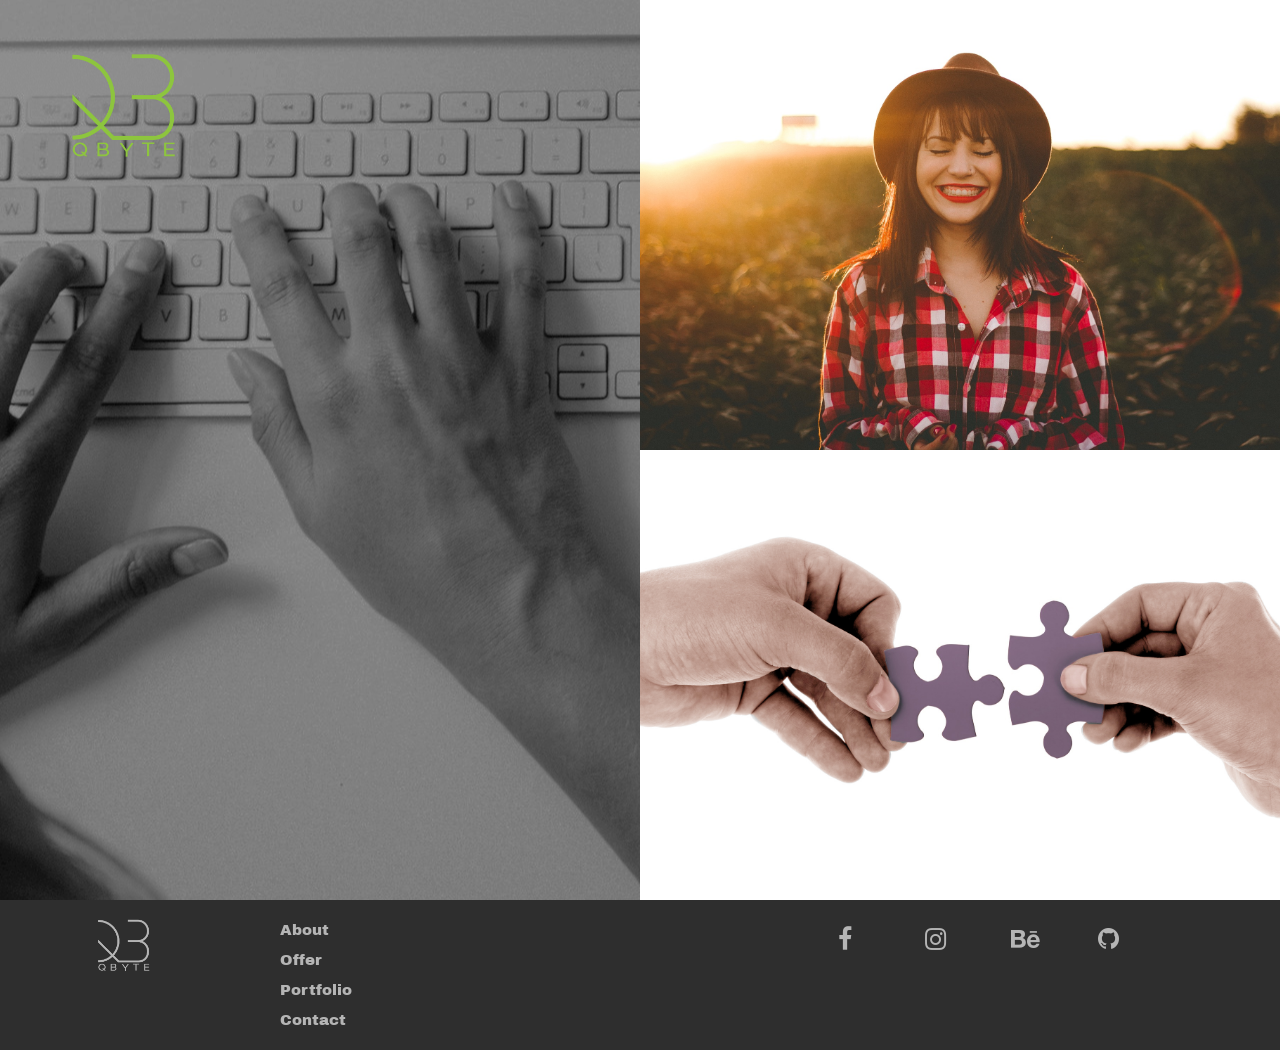
==== index.html @ 2ce36727 "Initial website" ====
<!doctype html>
<html lang="nl-be" class="no-js">
<head>
    <meta charset="utf-8">
    <meta http-equiv="x-ua-compatible" content="ie=edge">
    <title>Qbyte</title>
    <meta name="description" content="Qbyte Webdesign">
    <meta name="author" content="Weronika Wybranowska">
    <meta name="viewport" content="width=device-width, initial-scale=1">

    <link href="https://fonts.googleapis.com/css?family=Archivo+Black" rel="stylesheet">
    <link rel="stylesheet" href="https://maxcdn.bootstrapcdn.com/font-awesome/4.7.0/css/font-awesome.min.css">
    <link rel="stylesheet" href="css/vendor/normalize.css">
    <link rel="stylesheet" href="css/grid.css">
    <link rel="stylesheet" href="css/main.css">
    <!--[if lt IE 9]>
    <script src="js/vendor/html5shim.js"></script>
    <![endif]-->
    <script src="js/vendor/modernizr-2.8.3.min.js"></script>
</head>
<body>
<!--[if lt IE 8]>
<p class="browserupgrade">You are using an <strong>outdated</strong> browser. Please <a href="http://browsehappy.com/">upgrade
    your browser</a> to improve your experience.</p>
<![endif]-->

<header>
    <a href="index.html">
        <img src="img/logo.png" alt="">
    </a>
</header>

<main class="grid__wrapper">
    <div class="grid__row">
        <section id="intro" class="grid__column-6 home-image">
            <a href="about.html" class="home-overlay-content">
                <p>
                    We are a young, creative and dynamic company which will help you make your dreams come true.<br>Well...<br>At least some of them.<br>
                    <span>Get to know more >></span>
                </p>
            </a>
            <!--<h1>We are a young, creative and dynamic company which will help you make your dreams come true. Well at least some of them.</h1>-->
        </section>

        <section id="impress" class="grid__column-6 no-padding home-image">
            <div id="impress-color" class="home-image-color"></div>
            <a href="offer.html" class="home-overlay-content">
                <p>
                    Impress. Encourage.<br>Get what you want.<br>Thanks to us.<br>
                    <span>Get to know more >></span>
                </p>
            </a>
        </section>

        <section id="questions" class="grid__column-6 no-padding home-image">
            <div id="questions-color" class="home-image-color"></div>
            <a href="contact.html" class="home-overlay-content">
                <p>
                    Questions?<br>Get in touch!<br>
                    <span>Get to know more >></span>
                </p>
            </a>
        </section>
    </div>
</main>
<footer class="grid__wrapper">
    <section class="grid__container">
        <div class="grid__row">
            <div class="grid__column-2">
                <a href="index.html"><img src="img/logo-gray.png" alt=""></a>
            </div>
            <nav class="grid__column-2">
                <ul>
                    <li><a href="about.html">About</a></li>
                    <li><a href="offer.html">Offer</a></li>
                    <li><a href="portfolio.html">Portfolio</a></li>
                    <li><a href="contact.html">Contact</a></li>
                </ul>
            </nav>
            <div class="grid__column-4 grid__offset-4">
                <nav class="icons-menu">
                    <ul>
                        <li><a href="http://www.facebook.com"><i class="fa fa-facebook" aria-hidden="true"></i></a></li>
                        <li><a href="http://www.instagram.com"><i class="fa fa-instagram" aria-hidden="true"></i></a></li>
                        <li><a href="http://www.behance.com"><i class="fa fa-behance" aria-hidden="true"></i></a></li>
                        <li><a href="http://www.github.com"><i class="fa fa-github" aria-hidden="true"></i></a></li>
                    </ul>
                </nav>
            </div>
        </div>
    </section>
</footer>


<script src="js/main.js"></script>
</body>
</html>
---- css/grid.css ----
@charset "UTF-8";
/* CSS Document */

* {
    box-sizing: border-box;
 }

.grid__wrapper {
    display: block;
    margin: 0;
    padding: 0;
}

.grid__container {
    display: block;
    width: 1140px;
    margin: 0 auto;
    padding: 0 12px;
}

.grid__row {
    display: block;
    margin: 0;
    padding: 0;
    overflow: hidden;
}

.grid__wrapper:after,
.grid__container:after,
.grid__row:after {
    content: "";
    display: table;
    clear: both;
}

/* Definitie voor de kolommen
--------------------------------------- */

.grid__column-12 { width: 100%; }
.grid__column-11 { width: 91.666666666667%; }
.grid__column-10 { width: 83.333333333333%; }
.grid__column-9 {  width: 75%; }
.grid__column-8 {  width: 66.666666666667%; }
.grid__column-7 {  width: 58.333333333333%; }
.grid__column-6 {  width: 50%; }
.grid__column-5 {  width: 41.666666666667%; }
.grid__column-4 {  width: 33.333333333333%; }
.grid__column-3 {  width: 25%; }
.grid__column-2 {  width: 16.666666666667%; }
.grid__column-1 {  width: 8.333333333333%; }

.grid__column-12,
.grid__column-11,
.grid__column-10,
.grid__column-9,
.grid__column-8,
.grid__column-7,
.grid__column-6,
.grid__column-5,
.grid__column-4,
.grid__column-3,
.grid__column-2,
.grid__column-1 {
    position: relative;
    float: left;
    padding: 0 12px;
}


/* Kolommen verplaatsen
------------------------------------- */
.grid__offset-12 { margin-left: 100%; }
.grid__offset-11 { margin-left: 91.666666666667%; }
.grid__offset-10 { margin-left: 83.333333333333%; }
.grid__offset-9 {  margin-left: 75%; }
.grid__offset-8 {  margin-left: 66.666666666667%; }
.grid__offset-7 {  margin-left: 58.333333333333%; }
.grid__offset-6 {  margin-left: 50%; }
.grid__offset-5 {  margin-left: 41.666666666667%; }
.grid__offset-4 {  margin-left: 33.333333333333%; }
.grid__offset-3 {  margin-left: 25%; }
.grid__offset-2 {  margin-left: 16.666666666667%; }
.grid__offset-1 {  margin-left: 8.333333333333%; }


/* Kolommen als test zichtbaar maken
------------------------------------- */

.grid__development .grid__wrapper {
    background: rgba(255, 0, 0, 0.4);
}
.grid__development .grid__container {
    background: rgba(0, 255, 0, 0.4);
}
.grid__development .grid__row {
    background: rgba(0, 0, 255, 0.4);
}
.grid__development *[class*="grid__column-"] {
    background: rgba(255, 255, 0, 0.4);
    height: 64px;
    margin-bottom: 12px;

    text-align: center;
    line-height: 64px;
}
.grid__development *[class*="grid__column-"] > * {
    background: rgba(255, 0, 255, 0.4);
}
---- css/main.css ----
/*

    GENERAL

*/

html {
    color: #222;
    font-size: 62.5%;
    line-height: 1.4;
}

html, body {
    margin: 0;
    padding: 0;
    font-family: 'Archivo Black', sans-serif;
}

.clearfix:before,
.clearfix:after {
    content: " "; /* 1 */
    display: table; /* 2 */
}

.clearfix:after {
    clear: both;
}

p {
    font-size: 1.4rem;
}

.browserupgrade {
    margin:0;
    background: #ccc;
    color: #000;
    padding:0;
    position: absolute;
    height:100%;
    width:100%;
    z-index: 999999;
}

.no-padding {
    padding: 0;
}

/*

    HOME

*/

header {
    position: absolute;
    z-index: 10;
    top: 5vh;
    left: 5vw;
}

header a img {
    height: 120px;
    width: auto;
}

#intro {
    height: 100vh;
    background: url("../img/pexels-photo-grayscale.jpg") left;
    padding: 0;
}

.home-image {
    height: 50vh;
    -webkit-background-size:cover;
    background-size:cover;
}

.home-image-color {
    height: 100%;
    -webkit-background-size:cover;
    background-size:cover;
    opacity: 1;
    transition: 0.4s all;
    z-index: 10;
}

.home-image:hover .home-image-color{
    opacity: 0;
}

.home-image:hover .home-overlay-content {
    opacity: 1;
}

.home-overlay-content {
    top: 50%;
    position: absolute;
    transition: 0.4s all;
    opacity: 0;
    width: 100%;
    display: block;
}

.home-overlay-content p {
    transform: translate(0, -35%);
    margin: 0;
    padding: 0 15%;
    display:inline-block;
    width: 100%;
    font-size: 3rem;
    text-align: center;
    line-height: 60px;
    color: #fff;
    text-shadow: 2px 2px 8px #000000;
}

.home-overlay-content span {
    font-size: 2rem;
    font-weight: 300;
    color: #8dc53e;
}

#impress {
    background-image: url("../img/pexels-photo-300122-grayscale.jpeg");
}
#impress-color {
    background-image: url("../img/pexels-photo-300122.jpeg");
}
#questions {
    background-image: url("../img/pexels-photo-164531.jpg");
}
#questions-color {
    background-image: url("../img/pexels-photo-164531-color.jpg");
}

/*

    FOOTER

*/

footer {
    background-color: #2e2e2e;
}

footer .grid__row {
    padding: 15px 0;
}

footer img{
    height: 60px;
    width: auto;
}

footer nav ul {
    margin: 0;
    padding: 0;
}

footer nav ul li{
    list-style: none;
}

footer nav ul li a {
    font-size: 1.5rem;
    text-decoration: none;
    color: #b5b5b5;
    vertical-align: top;
    line-height: 30px;
}

footer nav ul li a:hover {
    color: #8dc53e;
}

footer nav.icons-menu ul li {
    display: inline-block;
    padding: 10px 0;
    width: 24%;
}

footer nav.icons-menu ul li a {
    font-size: 2.5rem;
}
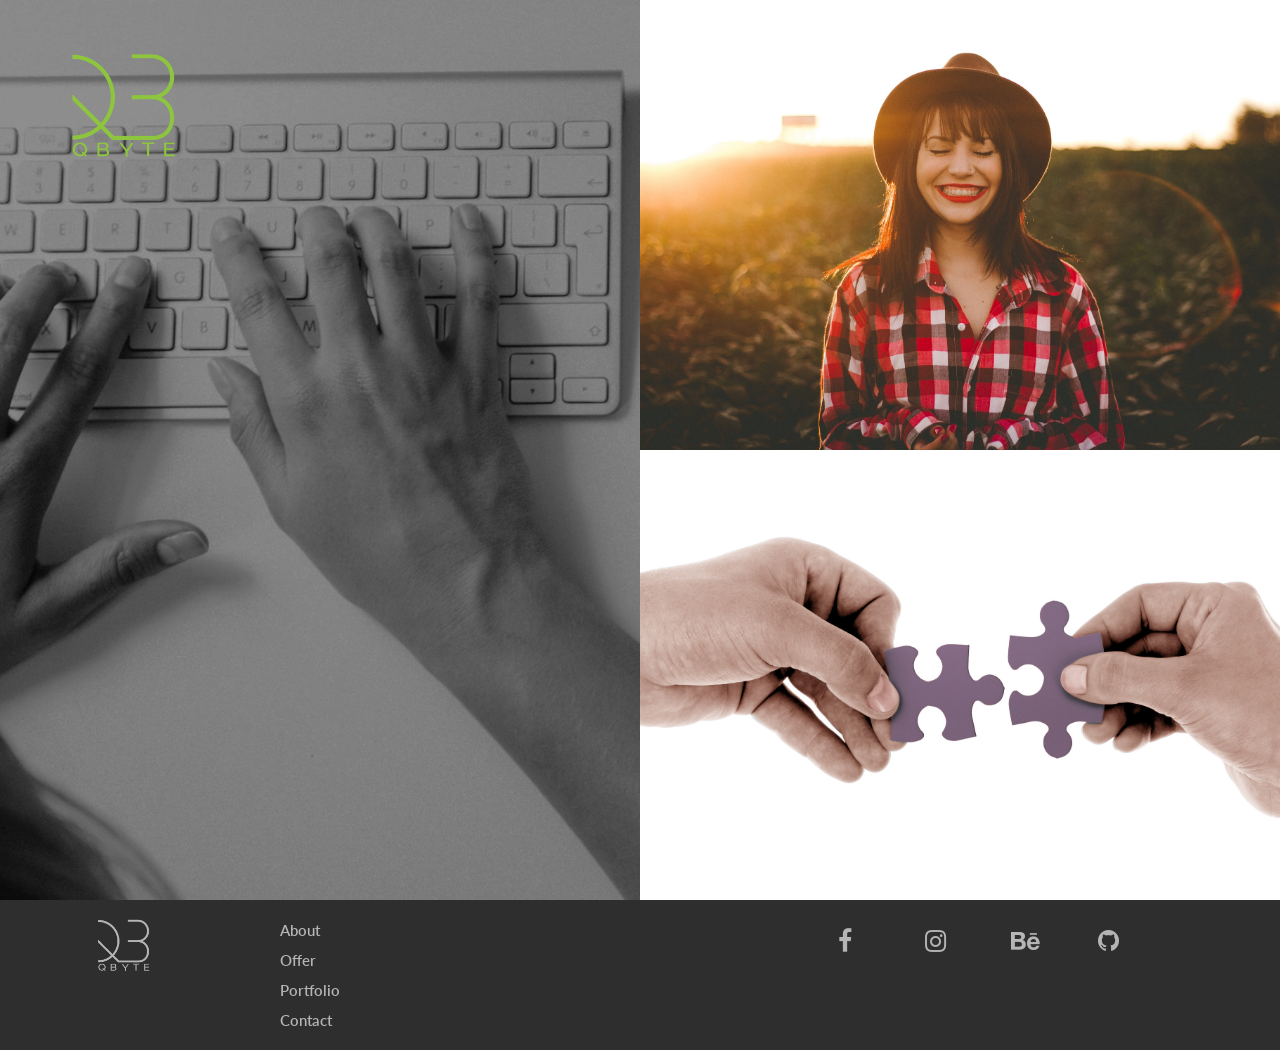
==== commit 185ef06c: "About, contact" ====
--- a/index.html
+++ b/index.html
@@ -8,11 +8,11 @@
     <meta name="author" content="Weronika Wybranowska">
     <meta name="viewport" content="width=device-width, initial-scale=1">
 
-    <link href="https://fonts.googleapis.com/css?family=Archivo+Black" rel="stylesheet">
     <link rel="stylesheet" href="https://maxcdn.bootstrapcdn.com/font-awesome/4.7.0/css/font-awesome.min.css">
     <link rel="stylesheet" href="css/vendor/normalize.css">
     <link rel="stylesheet" href="css/grid.css">
     <link rel="stylesheet" href="css/main.css">
+    <link rel="stylesheet" href="css/home.css">
     <!--[if lt IE 9]>
     <script src="js/vendor/html5shim.js"></script>
     <![endif]-->
--- a/css/main.css
+++ b/css/main.css
@@ -1,8 +1,14 @@
+@import url('https://fonts.googleapis.com/css?family=Lato');
+@import url('https://fonts.googleapis.com/css?family=Archivo+Black');
+
+
 /*
 
     GENERAL
 
 */
+
+
 
 html {
     color: #222;
@@ -13,7 +19,8 @@
 html, body {
     margin: 0;
     padding: 0;
-    font-family: 'Archivo Black', sans-serif;
+    font-family: 'Lato', sans-serif;
+    font-weight: 600;
 }
 
 .clearfix:before,
@@ -26,8 +33,12 @@
     clear: both;
 }
 
-p {
+html * {
     font-size: 1.4rem;
+}
+
+h1 {
+    font-size: 3.5rem;
 }
 
 .browserupgrade {
@@ -47,90 +58,76 @@
 
 /*
 
-    HOME
+    HEADER
 
 */
 
 header {
-    position: absolute;
-    z-index: 10;
-    top: 5vh;
-    left: 5vw;
+    height: 63px;
 }
 
-header a img {
-    height: 120px;
-    width: auto;
+header div {
+    height: 100%;
 }
 
-#intro {
-    height: 100vh;
-    background: url("../img/pexels-photo-grayscale.jpg") left;
-    padding: 0;
+header img {
+    height: 60px;
 }
 
-.home-image {
-    height: 50vh;
-    -webkit-background-size:cover;
-    background-size:cover;
+header #header-bars button {
+    height: 40px;
+    width: 40px;
+    background: url('../img/bars.png') center no-repeat;
+    border: none;
+    position: absolute;
+    top: 50%;
+    left: 50%;
+    transform: translate(-50%, -50%);
+    outline: none;
 }
 
-.home-image-color {
+header #header-bars {
     height: 100%;
-    -webkit-background-size:cover;
-    background-size:cover;
-    opacity: 1;
-    transition: 0.4s all;
-    z-index: 10;
 }
 
-.home-image:hover .home-image-color{
-    opacity: 0;
+/*
+
+    NAV
+
+*/
+
+body > nav {
+    z-index: 100;
+    position: absolute;
+    display: none;
+    width: 100%;
+    font-size: 2.5rem;
+    background-color: rgba(235,235,235, 0.96);
 }
 
-.home-image:hover .home-overlay-content {
-    opacity: 1;
+body > nav ul {
+    margin: 0;
+    padding: 0;
+    list-style: none;
+    width: 100%;
 }
 
-.home-overlay-content {
-    top: 50%;
-    position: absolute;
-    transition: 0.4s all;
-    opacity: 0;
+body > nav ul li {
     width: 100%;
+    text-align: center;
+
+}
+
+body > nav ul li a {
+    text-decoration: none;
+    color: #000;
+    width: 100%;
+    padding: 10px;
     display: block;
 }
 
-.home-overlay-content p {
-    transform: translate(0, -35%);
-    margin: 0;
-    padding: 0 15%;
-    display:inline-block;
-    width: 100%;
-    font-size: 3rem;
-    text-align: center;
-    line-height: 60px;
-    color: #fff;
-    text-shadow: 2px 2px 8px #000000;
-}
-
-.home-overlay-content span {
-    font-size: 2rem;
-    font-weight: 300;
+body > nav ul li a:hover {
     color: #8dc53e;
-}
-
-#impress {
-    background-image: url("../img/pexels-photo-300122-grayscale.jpeg");
-}
-#impress-color {
-    background-image: url("../img/pexels-photo-300122.jpeg");
-}
-#questions {
-    background-image: url("../img/pexels-photo-164531.jpg");
-}
-#questions-color {
-    background-image: url("../img/pexels-photo-164531-color.jpg");
 }
 
 /*
--- a/css/home.css
+++ b/css/home.css
@@ -0,0 +1,93 @@
+/*
+
+    HOME
+
+*/
+
+header {
+    position: absolute;
+    z-index: 10;
+    top: 5vh;
+    left: 5vw;
+}
+
+header a img {
+    height: 120px;
+    width: auto;
+}
+
+main {
+    font-family: 'Archivo Black', sans-serif;
+}
+
+#intro {
+    height: 100vh;
+    background: url("../img/pexels-photo-grayscale.jpg") left no-repeat;
+    background-size: auto 100%;
+    padding: 0;
+}
+
+.home-image {
+    height: 50vh;
+    -webkit-background-size:cover;
+    background-size:cover;
+}
+
+.home-image-color {
+    height: 100%;
+    -webkit-background-size:cover;
+    background-size:cover;
+    opacity: 1;
+    transition: 0.4s all;
+    z-index: 10;
+}
+
+.home-image:hover .home-image-color{
+    opacity: 0;
+}
+
+.home-image:hover .home-overlay-content {
+    opacity: 1;
+}
+
+.home-overlay-content {
+    top: 50%;
+    position: absolute;
+    transition: 0.4s all;
+    opacity: 0;
+    width: 100%;
+    display: block;
+}
+
+.home-overlay-content p {
+    transform: translate(0, -35%);
+    margin: 0;
+    padding: 0 15%;
+    display:inline-block;
+    width: 100%;
+    font-size: 3rem;
+    text-align: center;
+    line-height: 60px;
+    color: #fff;
+    text-shadow: 2px 2px 16px #000000;
+}
+
+.home-overlay-content span {
+    font-size: 2rem;
+    font-weight: 300;
+    color: #8dc53e;
+    font-family: 'Lato', sans-serif;
+}
+
+#impress {
+    background-image: url("../img/pexels-photo-300122-grayscale.jpeg");
+}
+#impress-color {
+    background-image: url("../img/pexels-photo-300122.jpeg");
+}
+#questions {
+    background-image: url("../img/pexels-photo-164531.jpg");
+}
+#questions-color {
+    background-image: url("../img/pexels-photo-164531-color.jpg");
+}
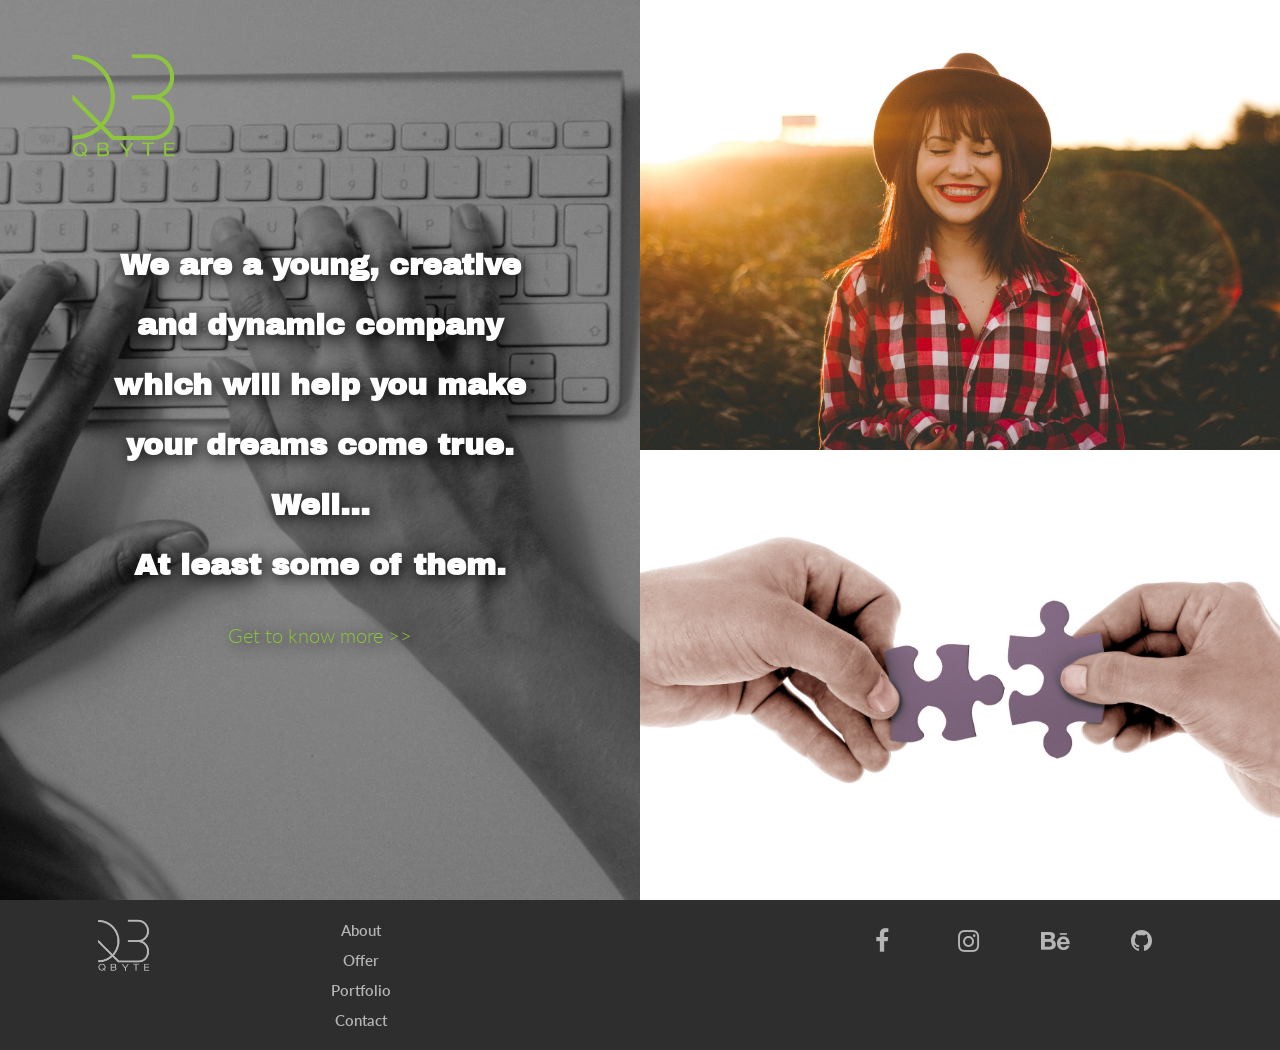
==== commit 63248698: "Additional pages and initial mobile" ====
--- a/index.html
+++ b/index.html
@@ -28,12 +28,21 @@
     <a href="index.html">
         <img src="img/logo.png" alt="">
     </a>
+
+    <nav>
+        <ul>
+            <li><a href="index.html">Home</a></li>
+            <li><a href="about.html">About</a></li>
+            <li><a href="offer.html">Offer</a></li>
+            <li><a href="contact.html">Contact</a></li>
+        </ul>
+    </nav>
 </header>
 
 <main class="grid__wrapper">
     <div class="grid__row">
         <section id="intro" class="grid__column-6 home-image">
-            <a href="about.html" class="home-overlay-content">
+            <a href="about.html" class="home-overlay-content home-overlay-content-left">
                 <p>
                     We are a young, creative and dynamic company which will help you make your dreams come true.<br>Well...<br>At least some of them.<br>
                     <span>Get to know more >></span>
--- a/css/grid.css
+++ b/css/grid.css
@@ -5,104 +5,111 @@
     box-sizing: border-box;
  }
 
-.grid__wrapper {
-    display: block;
-    margin: 0;
-    padding: 0;
-}
 
-.grid__container {
-    display: block;
-    width: 1140px;
-    margin: 0 auto;
-    padding: 0 12px;
-}
+@media (min-width: 1141px) {
+    .grid__wrapper {
+        display: block;
+        margin: 0;
+        padding: 0;
+    }
 
-.grid__row {
-    display: block;
-    margin: 0;
-    padding: 0;
-    overflow: hidden;
-}
+    .grid__container {
+        display: block;
+        width: 1140px;
+        margin: 0 auto;
+        padding: 0 12px;
+    }
 
-.grid__wrapper:after,
-.grid__container:after,
-.grid__row:after {
-    content: "";
-    display: table;
-    clear: both;
-}
+    .grid__row {
+        display: block;
+        margin: 0;
+        padding: 0;
+        overflow: hidden;
+    }
 
-/* Definitie voor de kolommen
---------------------------------------- */
+    .grid__wrapper:after,
+    .grid__container:after,
+    .grid__row:after {
+        content: "";
+        display: table;
+        clear: both;
+    }
 
-.grid__column-12 { width: 100%; }
-.grid__column-11 { width: 91.666666666667%; }
-.grid__column-10 { width: 83.333333333333%; }
-.grid__column-9 {  width: 75%; }
-.grid__column-8 {  width: 66.666666666667%; }
-.grid__column-7 {  width: 58.333333333333%; }
-.grid__column-6 {  width: 50%; }
-.grid__column-5 {  width: 41.666666666667%; }
-.grid__column-4 {  width: 33.333333333333%; }
-.grid__column-3 {  width: 25%; }
-.grid__column-2 {  width: 16.666666666667%; }
-.grid__column-1 {  width: 8.333333333333%; }
+    /* Definitie voor de kolommen
+    --------------------------------------- */
 
-.grid__column-12,
-.grid__column-11,
-.grid__column-10,
-.grid__column-9,
-.grid__column-8,
-.grid__column-7,
-.grid__column-6,
-.grid__column-5,
-.grid__column-4,
-.grid__column-3,
-.grid__column-2,
-.grid__column-1 {
-    position: relative;
-    float: left;
-    padding: 0 12px;
+    .grid__column-12 { width: 100%; }
+    .grid__column-11 { width: 91.666666666667%; }
+    .grid__column-10 { width: 83.333333333333%; }
+    .grid__column-9 {  width: 75%; }
+    .grid__column-8 {  width: 66.666666666667%; }
+    .grid__column-7 {  width: 58.333333333333%; }
+    .grid__column-6 {  width: 50%; }
+    .grid__column-5 {  width: 41.666666666667%; }
+    .grid__column-4 {  width: 33.333333333333%; }
+    .grid__column-3 {  width: 25%; }
+    .grid__column-2 {  width: 16.666666666667%; }
+    .grid__column-1 {  width: 8.333333333333%; }
+
+    .grid__column-12,
+    .grid__column-11,
+    .grid__column-10,
+    .grid__column-9,
+    .grid__column-8,
+    .grid__column-7,
+    .grid__column-6,
+    .grid__column-5,
+    .grid__column-4,
+    .grid__column-3,
+    .grid__column-2,
+    .grid__column-1 {
+        position: relative;
+        float: left;
+        padding: 0 12px;
+    }
+
+
+    /* Kolommen verplaatsen
+    ------------------------------------- */
+    .grid__offset-12 { margin-left: 100%; }
+    .grid__offset-11 { margin-left: 91.666666666667%; }
+    .grid__offset-10 { margin-left: 83.333333333333%; }
+    .grid__offset-9 {  margin-left: 75%; }
+    .grid__offset-8 {  margin-left: 66.666666666667%; }
+    .grid__offset-7 {  margin-left: 58.333333333333%; }
+    .grid__offset-6 {  margin-left: 50%; }
+    .grid__offset-5 {  margin-left: 41.666666666667%; }
+    .grid__offset-4 {  margin-left: 33.333333333333%; }
+    .grid__offset-3 {  margin-left: 25%; }
+    .grid__offset-2 {  margin-left: 16.666666666667%; }
+    .grid__offset-1 {  margin-left: 8.333333333333%; }
+
+
+    /* Kolommen als test zichtbaar maken
+    ------------------------------------- */
+
+    .grid__development .grid__wrapper {
+        background: rgba(255, 0, 0, 0.4);
+    }
+    .grid__development .grid__container {
+        background: rgba(0, 255, 0, 0.4);
+    }
+    .grid__development .grid__row {
+        background: rgba(0, 0, 255, 0.4);
+    }
+    .grid__development *[class*="grid__column-"] {
+        background: rgba(255, 255, 0, 0.4);
+        height: 64px;
+        margin-bottom: 12px;
+
+        text-align: center;
+        line-height: 64px;
+    }
+    .grid__development *[class*="grid__column-"] > * {
+        background: rgba(255, 0, 255, 0.4);
+    }
 }
 
 
-/* Kolommen verplaatsen
-------------------------------------- */
-.grid__offset-12 { margin-left: 100%; }
-.grid__offset-11 { margin-left: 91.666666666667%; }
-.grid__offset-10 { margin-left: 83.333333333333%; }
-.grid__offset-9 {  margin-left: 75%; }
-.grid__offset-8 {  margin-left: 66.666666666667%; }
-.grid__offset-7 {  margin-left: 58.333333333333%; }
-.grid__offset-6 {  margin-left: 50%; }
-.grid__offset-5 {  margin-left: 41.666666666667%; }
-.grid__offset-4 {  margin-left: 33.333333333333%; }
-.grid__offset-3 {  margin-left: 25%; }
-.grid__offset-2 {  margin-left: 16.666666666667%; }
-.grid__offset-1 {  margin-left: 8.333333333333%; }
 
 
-/* Kolommen als test zichtbaar maken
-------------------------------------- */
-
-.grid__development .grid__wrapper {
-    background: rgba(255, 0, 0, 0.4);
-}
-.grid__development .grid__container {
-    background: rgba(0, 255, 0, 0.4);
-}
-.grid__development .grid__row {
-    background: rgba(0, 0, 255, 0.4);
-}
-.grid__development *[class*="grid__column-"] {
-    background: rgba(255, 255, 0, 0.4);
-    height: 64px;
-    margin-bottom: 12px;
-
-    text-align: center;
-    line-height: 64px;
-}
-.grid__development *[class*="grid__column-"] > * {
-    background: rgba(255, 0, 255, 0.4);
-}
--- a/css/main.css
+++ b/css/main.css
@@ -7,8 +7,6 @@
     GENERAL
 
 */
-
-
 
 html {
     color: #222;
@@ -52,42 +50,50 @@
     z-index: 999999;
 }
 
+.uppercase {
+    text-transform: uppercase;
+}
+
 .no-padding {
     padding: 0;
 }
 
+
 /*
 
     HEADER
 
 */
 
-header {
-    height: 63px;
-}
-
-header div {
-    height: 100%;
-}
-
-header img {
-    height: 60px;
-}
-
-header #header-bars button {
-    height: 40px;
-    width: 40px;
-    background: url('../img/bars.png') center no-repeat;
-    border: none;
-    position: absolute;
-    top: 50%;
-    left: 50%;
-    transform: translate(-50%, -50%);
-    outline: none;
-}
-
-header #header-bars {
-    height: 100%;
+
+@media (min-width: 1141px) {
+    header {
+        height: 63px;
+    }
+
+    header div {
+        height: 100%;
+    }
+
+    header img {
+        height: 60px;
+    }
+
+    header #header-bars button {
+        height: 40px;
+        width: 40px;
+        background: url('../img/bars.png') center no-repeat;
+        border: none;
+        position: absolute;
+        top: 50%;
+        left: 50%;
+        transform: translate(-50%, -50%);
+        outline: none;
+    }
+
+    header #header-bars {
+        height: 100%;
+    }
 }
 
 /*
@@ -96,38 +102,44 @@
 
 */
 
-body > nav {
-    z-index: 100;
-    position: absolute;
-    display: none;
-    width: 100%;
-    font-size: 2.5rem;
-    background-color: rgba(235,235,235, 0.96);
-}
-
-body > nav ul {
-    margin: 0;
-    padding: 0;
-    list-style: none;
-    width: 100%;
-}
-
-body > nav ul li {
-    width: 100%;
-    text-align: center;
-
-}
-
-body > nav ul li a {
-    text-decoration: none;
-    color: #000;
-    width: 100%;
-    padding: 10px;
-    display: block;
-}
-
-body > nav ul li a:hover {
-    color: #8dc53e;
+@media (min-width: 1141px) {
+
+    body > nav {
+        z-index: 100;
+        position: absolute;
+        display: none;
+        width: 100%;
+        font-size: 2.5rem;
+        background-color: rgba(235,235,235, 0.96);
+    }
+
+    body > nav ul {
+        margin: 0;
+        padding: 0;
+        list-style: none;
+        width: 100%;
+    }
+
+    body > nav ul li {
+        width: 100%;
+        text-align: center;
+
+    }
+
+    body > nav ul li a {
+        text-decoration: none;
+        color: #000;
+        width: 100%;
+        padding: 20px;
+        display: block;
+        font-size: 2rem;
+    }
+
+    body > nav ul li a:hover {
+        color: #f7fcff;
+        background-color: #dadada;
+    }
+
 }
 
 /*
@@ -140,13 +152,8 @@
     background-color: #2e2e2e;
 }
 
-footer .grid__row {
-    padding: 15px 0;
-}
-
-footer img{
-    height: 60px;
-    width: auto;
+footer img {
+    display: none;
 }
 
 footer nav ul {
@@ -156,26 +163,58 @@
 
 footer nav ul li{
     list-style: none;
+    text-align: center;
 }
 
 footer nav ul li a {
     font-size: 1.5rem;
     text-decoration: none;
     color: #b5b5b5;
-    vertical-align: top;
     line-height: 30px;
 }
 
-footer nav ul li a:hover {
-    color: #8dc53e;
-}
-
-footer nav.icons-menu ul li {
+footer .icons-menu ul {
+    text-align: center;
+}
+
+footer .icons-menu ul li {
     display: inline-block;
-    padding: 10px 0;
-    width: 24%;
-}
-
-footer nav.icons-menu ul li a {
-    font-size: 2.5rem;
-}
+    padding: 0 10px;
+}
+
+@media (min-width: 1141px) {
+
+
+    footer .grid__row {
+        padding: 15px 0;
+    }
+    footer img{
+        height: 60px;
+        width: auto;
+        display: block;
+    }
+
+    footer nav ul li a {
+        text-align: left;
+        font-size: 1.5rem;
+        text-decoration: none;
+        color: #b5b5b5;
+        vertical-align: top;
+        line-height: 30px;
+    }
+
+    footer nav ul li a:hover {
+        color: #8dc53e;
+    }
+
+    footer nav.icons-menu ul li {
+        display: inline-block;
+        padding: 10px 0;
+        width: 24%;
+    }
+
+    footer nav.icons-menu ul li a {
+        font-size: 2.5rem;
+    }
+
+}
--- a/css/home.css
+++ b/css/home.css
@@ -4,16 +4,23 @@
 
 */
 
+p {
+    margin: 0;
+    padding: 0;
+}
+
 header {
-    position: absolute;
-    z-index: 10;
-    top: 5vh;
-    left: 5vw;
+    height: 100%;
+    border-bottom: 1px solid #000;
 }
 
 header a img {
-    height: 120px;
+    height: 90px;
     width: auto;
+}
+
+header > nav {
+    display: none;
 }
 
 main {
@@ -21,73 +28,115 @@
 }
 
 #intro {
-    height: 100vh;
-    background: url("../img/pexels-photo-grayscale.jpg") left no-repeat;
-    background-size: auto 100%;
-    padding: 0;
+    background: url("../img/pexels-photo-grayscale.jpg") 0 25% no-repeat;
 }
 
 .home-image {
-    height: 50vh;
-    -webkit-background-size:cover;
-    background-size:cover;
-}
-
-.home-image-color {
-    height: 100%;
-    -webkit-background-size:cover;
-    background-size:cover;
-    opacity: 1;
-    transition: 0.4s all;
-    z-index: 10;
-}
-
-.home-image:hover .home-image-color{
-    opacity: 0;
-}
-
-.home-image:hover .home-overlay-content {
-    opacity: 1;
+    height: 40vh;
+    -webkit-background-size: cover;
+    background-size: cover;
+    position: relative;
 }
 
 .home-overlay-content {
-    top: 50%;
-    position: absolute;
-    transition: 0.4s all;
-    opacity: 0;
     width: 100%;
     display: block;
+    text-align: center;
+    position: absolute;
+    top: 50%;
+    transform: translate(0, -50%);
 }
 
 .home-overlay-content p {
-    transform: translate(0, -35%);
     margin: 0;
-    padding: 0 15%;
-    display:inline-block;
+    padding: 0 5%;
+    display: inline-block;
     width: 100%;
-    font-size: 3rem;
+    font-size: 1.5rem;
     text-align: center;
-    line-height: 60px;
+    line-height: 20px;
     color: #fff;
     text-shadow: 2px 2px 16px #000000;
 }
 
 .home-overlay-content span {
-    font-size: 2rem;
+    font-size: 1.5rem;
     font-weight: 300;
     color: #8dc53e;
     font-family: 'Lato', sans-serif;
+    display: block;
+    padding-top: 10px;
 }
-
 #impress {
-    background-image: url("../img/pexels-photo-300122-grayscale.jpeg");
-}
-#impress-color {
     background-image: url("../img/pexels-photo-300122.jpeg");
 }
 #questions {
-    background-image: url("../img/pexels-photo-164531.jpg");
-}
-#questions-color {
     background-image: url("../img/pexels-photo-164531-color.jpg");
 }
+
+@media (min-width: 1141px) {
+    header {
+        position: absolute;
+        z-index: 10;
+        top: 5vh;
+        left: 5vw;
+        border:none;
+    }
+    header a img {
+        height: 120px;
+        width: auto;
+    }
+    #intro {
+        height: 100vh;
+        background-size: auto 100%;
+        padding: 0;
+    }
+    .home-image {
+        height: 50vh;
+    }
+    .home-image-color {
+        height: 100%;
+        -webkit-background-size: cover;
+        background-size: cover;
+        opacity: 1;
+        transition: 0.4s all;
+        z-index: 10;
+    }
+    .home-image:hover .home-image-color {
+        opacity: 0;
+    }
+    .home-image:hover .home-overlay-content {
+        opacity: 1;
+    }
+    .home-overlay-content {
+        transition: 0.4s all;
+        opacity: 0;
+    }
+    .home-overlay-content-left {
+        opacity: 1;
+    }
+    .home-overlay-content p {
+        padding: 0 15%;
+        display: inline-block;
+        width: 100%;
+        line-height: 60px;
+        font-size: 3rem;
+    }
+    .home-overlay-content span {
+        font-size: 2rem;
+        color: #8dc53e;
+    }
+    #impress {
+        background-image: url("../img/pexels-photo-300122-grayscale.jpeg");
+    }
+    #impress-color {
+        background-image: url("../img/pexels-photo-300122.jpeg");
+    }
+    #questions {
+        background-image: url("../img/pexels-photo-164531.jpg");
+    }
+    #questions-color {
+        background-image: url("../img/pexels-photo-164531-color.jpg");
+    }
+}
+
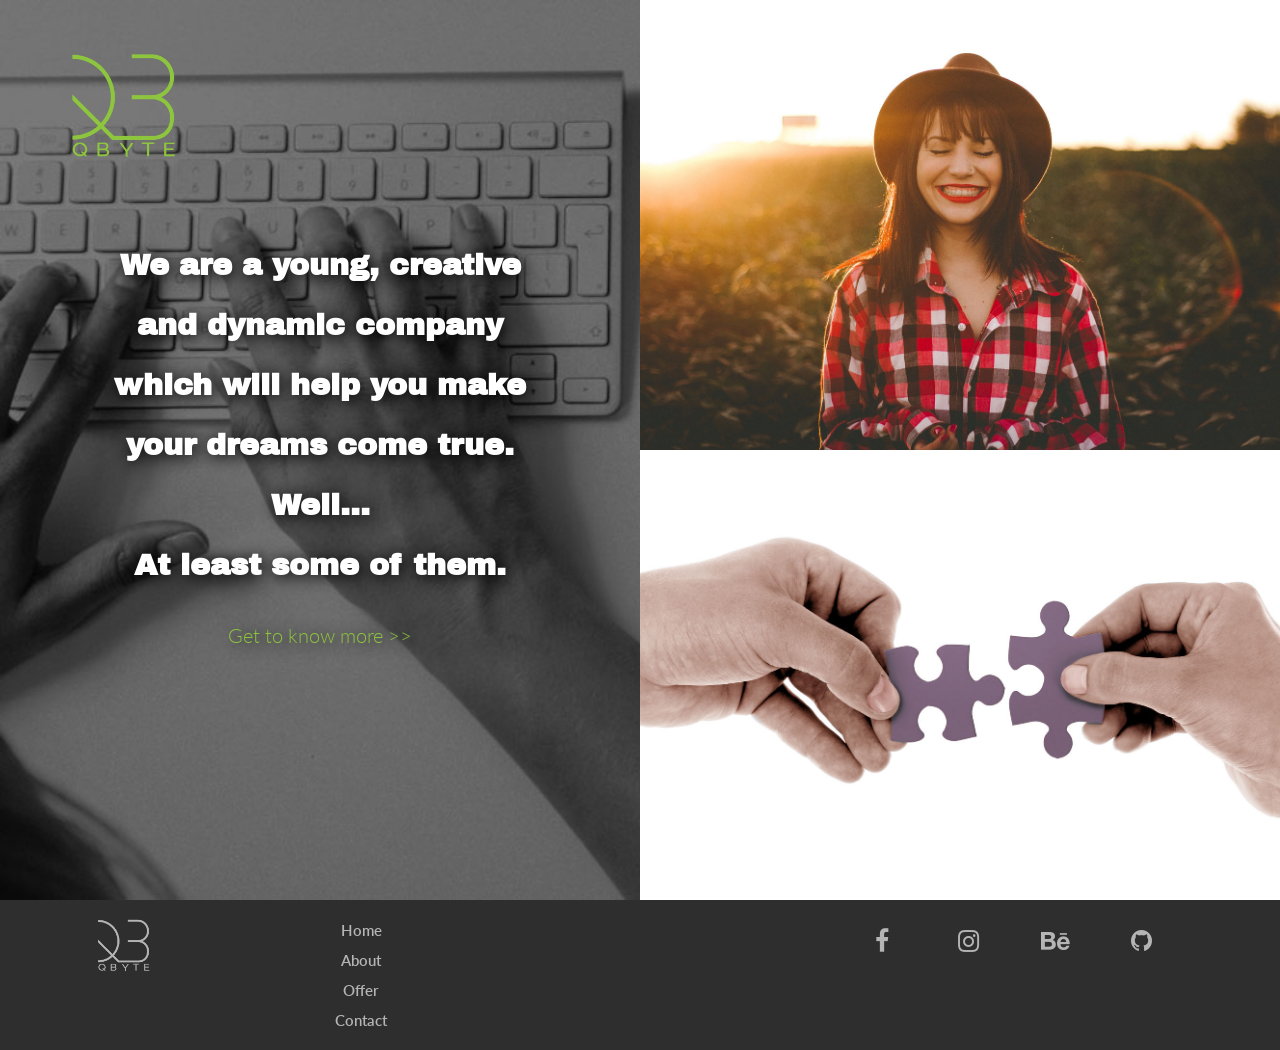
==== commit 39f3ccd8: "Final RC-1" ====
--- a/index.html
+++ b/index.html
@@ -26,15 +26,15 @@
 
 <header>
     <a href="index.html">
-        <img src="img/logo.png" alt="">
+        <img src="img/logo.png" alt="Qbyte Logo">
     </a>
 
     <nav>
         <ul>
             <li><a href="index.html">Home</a></li>
-            <li><a href="about.html">About</a></li>
-            <li><a href="offer.html">Offer</a></li>
-            <li><a href="contact.html">Contact</a></li>
+            <li><a href="pages/about.html">About</a></li>
+            <li><a href="pages/offer.html">Offer</a></li>
+            <li><a href="pages/contact.html">Contact</a></li>
         </ul>
     </nav>
 </header>
@@ -42,7 +42,7 @@
 <main class="grid__wrapper">
     <div class="grid__row">
         <section id="intro" class="grid__column-6 home-image">
-            <a href="about.html" class="home-overlay-content home-overlay-content-left">
+            <a href="pages/about.html" class="home-overlay-content home-overlay-content-left">
                 <p>
                     We are a young, creative and dynamic company which will help you make your dreams come true.<br>Well...<br>At least some of them.<br>
                     <span>Get to know more >></span>
@@ -53,7 +53,7 @@
 
         <section id="impress" class="grid__column-6 no-padding home-image">
             <div id="impress-color" class="home-image-color"></div>
-            <a href="offer.html" class="home-overlay-content">
+            <a href="pages/offer.html" class="home-overlay-content">
                 <p>
                     Impress. Encourage.<br>Get what you want.<br>Thanks to us.<br>
                     <span>Get to know more >></span>
@@ -63,7 +63,7 @@
 
         <section id="questions" class="grid__column-6 no-padding home-image">
             <div id="questions-color" class="home-image-color"></div>
-            <a href="contact.html" class="home-overlay-content">
+            <a href="pages/contact.html" class="home-overlay-content">
                 <p>
                     Questions?<br>Get in touch!<br>
                     <span>Get to know more >></span>
@@ -76,14 +76,14 @@
     <section class="grid__container">
         <div class="grid__row">
             <div class="grid__column-2">
-                <a href="index.html"><img src="img/logo-gray.png" alt=""></a>
+                <a href="index.html"><img src="img/logo-gray.png" alt="Qbyte Logo"></a>
             </div>
             <nav class="grid__column-2">
                 <ul>
-                    <li><a href="about.html">About</a></li>
-                    <li><a href="offer.html">Offer</a></li>
-                    <li><a href="portfolio.html">Portfolio</a></li>
-                    <li><a href="contact.html">Contact</a></li>
+                    <li><a href="index.html">Home</a></li>
+                    <li><a href="pages/about.html">About</a></li>
+                    <li><a href="pages/offer.html">Offer</a></li>
+                    <li><a href="pages/contact.html">Contact</a></li>
                 </ul>
             </nav>
             <div class="grid__column-4 grid__offset-4">
--- a/css/grid.css
+++ b/css/grid.css
@@ -5,26 +5,35 @@
     box-sizing: border-box;
  }
 
+.grid__wrapper {
+    display: block;
+    margin: 0;
+    padding: 0;
+}
+
+.grid__container {
+    display: block;
+    width: 100%;
+    margin: 0 auto;
+    padding-left: 12px;
+    padding-right: 12px;
+}
+
+.grid__row {
+    display: block;
+    margin: 0;
+    padding: 0;
+    overflow: hidden;
+}
+
 
 @media (min-width: 1141px) {
-    .grid__wrapper {
-        display: block;
-        margin: 0;
-        padding: 0;
-    }
 
     .grid__container {
         display: block;
         width: 1140px;
         margin: 0 auto;
         padding: 0 12px;
-    }
-
-    .grid__row {
-        display: block;
-        margin: 0;
-        padding: 0;
-        overflow: hidden;
     }
 
     .grid__wrapper:after,
--- a/css/main.css
+++ b/css/main.css
@@ -65,34 +65,54 @@
 
 */
 
+header.grid__wrapper {
+    height: 84px;
+    padding-top: 12px;
+}
+
+header div {
+    height: 100%;
+}
+
+header img {
+    height: 60px;
+}
+
+header #header-bars button {
+    background: url('../img/bars.png') center no-repeat;
+    outline: none;
+    border: none;
+    height: 40px;
+    width: 40px;
+}
+
+header #header-bars {
+    position: absolute;
+    top: 17px;
+    right: 10px;
+}
 
 @media (min-width: 1141px) {
-    header {
-        height: 63px;
-    }
-
-    header div {
-        height: 100%;
-    }
-
-    header img {
-        height: 60px;
-    }
+    header.grid__wrapper {
+        height: 64px;
+        padding-top: 0;
+    }
+
 
     header #header-bars button {
-        height: 40px;
-        width: 40px;
         background: url('../img/bars.png') center no-repeat;
-        border: none;
         position: absolute;
         top: 50%;
         left: 50%;
         transform: translate(-50%, -50%);
-        outline: none;
-    }
+    }
+
 
     header #header-bars {
         height: 100%;
+        position: relative;
+        top: 0;
+        right: 0;
     }
 }
 
@@ -102,37 +122,42 @@
 
 */
 
+body > nav {
+    z-index: 100;
+    position: absolute;
+    top: 84px;
+    right: 0;
+    display: none;
+    font-size: 2.5rem;
+    background-color: rgba(235,235,235, 0.96);
+    width: 100%;
+}
+
+body > nav ul {
+    margin: 0;
+    padding: 0;
+    list-style: none;
+    width: 100%;
+}
+
+body > nav ul li a {
+    text-decoration: none;
+    color: #000;
+    width: 100%;
+    padding: 20px;
+    display: block;
+    font-size: 2rem;
+    text-align: center;
+}
+
+
 @media (min-width: 1141px) {
 
     body > nav {
-        z-index: 100;
-        position: absolute;
-        display: none;
-        width: 100%;
-        font-size: 2.5rem;
-        background-color: rgba(235,235,235, 0.96);
-    }
-
-    body > nav ul {
-        margin: 0;
-        padding: 0;
-        list-style: none;
-        width: 100%;
-    }
-
-    body > nav ul li {
-        width: 100%;
-        text-align: center;
-
-    }
-
-    body > nav ul li a {
-        text-decoration: none;
-        color: #000;
-        width: 100%;
-        padding: 20px;
-        display: block;
-        font-size: 2rem;
+
+        left: 0;
+        height: auto;
+        top: 64px;
     }
 
     body > nav ul li a:hover {
--- a/css/home.css
+++ b/css/home.css
@@ -68,7 +68,7 @@
     padding-top: 10px;
 }
 #impress {
-    background-image: url("../img/pexels-photo-300122.jpeg");
+    background-image: url("../img/pexels-photo-300122.jpg");
 }
 #questions {
     background-image: url("../img/pexels-photo-164531-color.jpg");
@@ -127,10 +127,10 @@
         color: #8dc53e;
     }
     #impress {
-        background-image: url("../img/pexels-photo-300122-grayscale.jpeg");
+        background-image: url("../img/pexels-photo-300122-grayscale.jpg");
     }
     #impress-color {
-        background-image: url("../img/pexels-photo-300122.jpeg");
+        background-image: url("../img/pexels-photo-300122.jpg");
     }
     #questions {
         background-image: url("../img/pexels-photo-164531.jpg");
